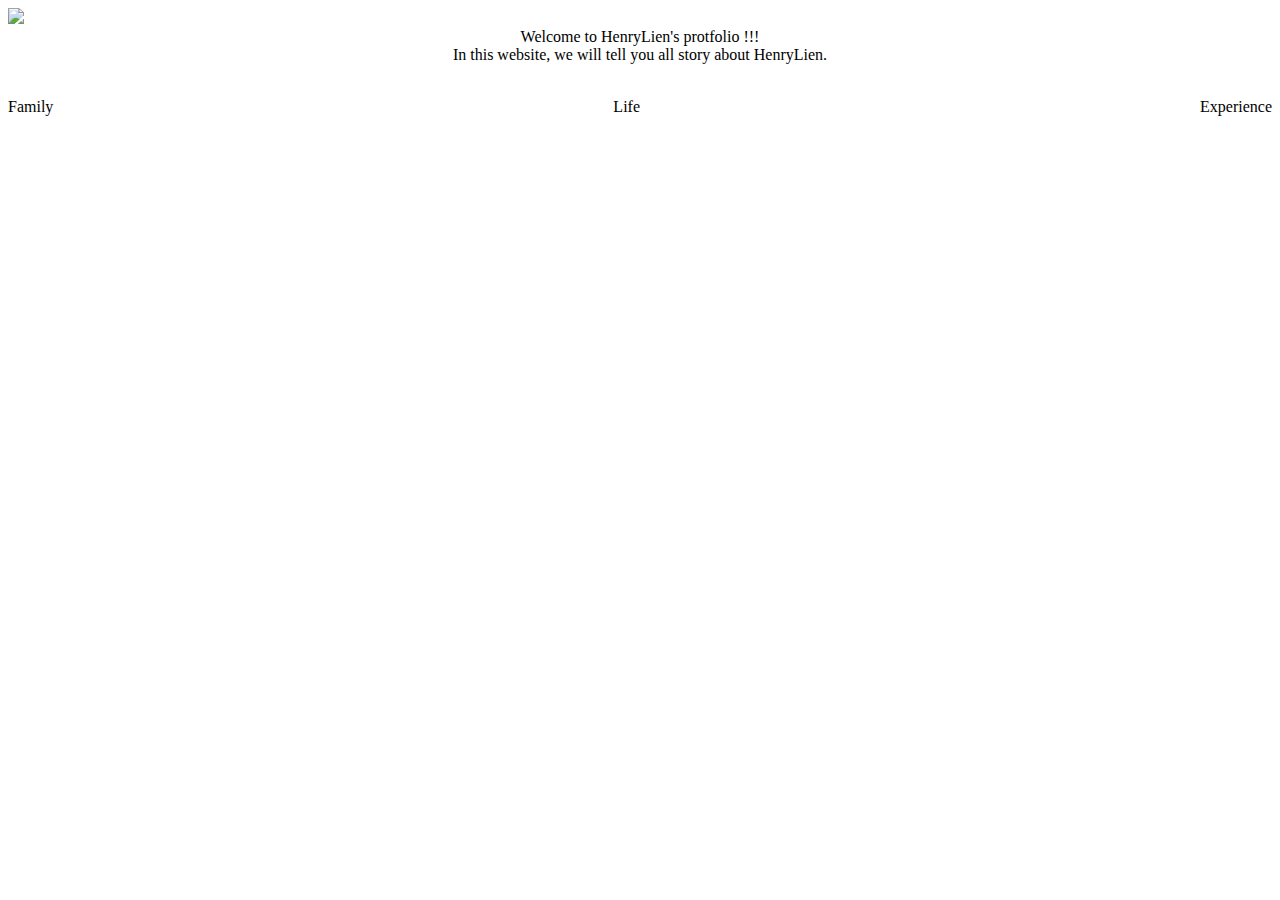
==== HTML283 Homework 1/index.html @ 16ed94be "連子恒 HTML283 Homework1" ====
<!DOCTYPE html>
<html lang="en">
<head>
    <meta charset="UTF-8">
    <meta name="viewport" content="width=device-width, initial-scale=1.0">
    <meta http-equiv="X-UA-Compatible" content="ie=edge">
    <title>Henry's personel page</title>
</head>
<body>
    <div class="welcome" width=1280 height=600 id="henry1">
        <div class="picture">   
            <img src="../../images/fineas-anton-195556.jpg" style="width:100%;height:auto;" >
        </div>
        <div class="Wtext"style="text-align:center;">
            Welcome to HenryLien's protfolio !!!<br>
            In this website, we will tell you all story about HenryLien.
        </div>
    </div>
    <div class ="detail"style="text-align:center;" width=500>
        <div class="detail" id="detail-1" style="float:right;">
        <a href="http://localhost:3000/HTML283-Final-Demo/HTML283%20Homework%201/profile.html"><img src="../../images/Experience.png" alt="" ></a>
              
            <p>Experience</p>
        </div>
        <div class="detail" id="detail-2" style="float:left;">
            <img src="../../images/Family.jpg" alt="">
                <p>Family</p>
        </div>
        <div class="detail" id="detail-3" style="margin:0;">
            <img src="../../images/Life.png" alt="">
                <p>Life</p>
        </div>
   </div>
</body>
</html>
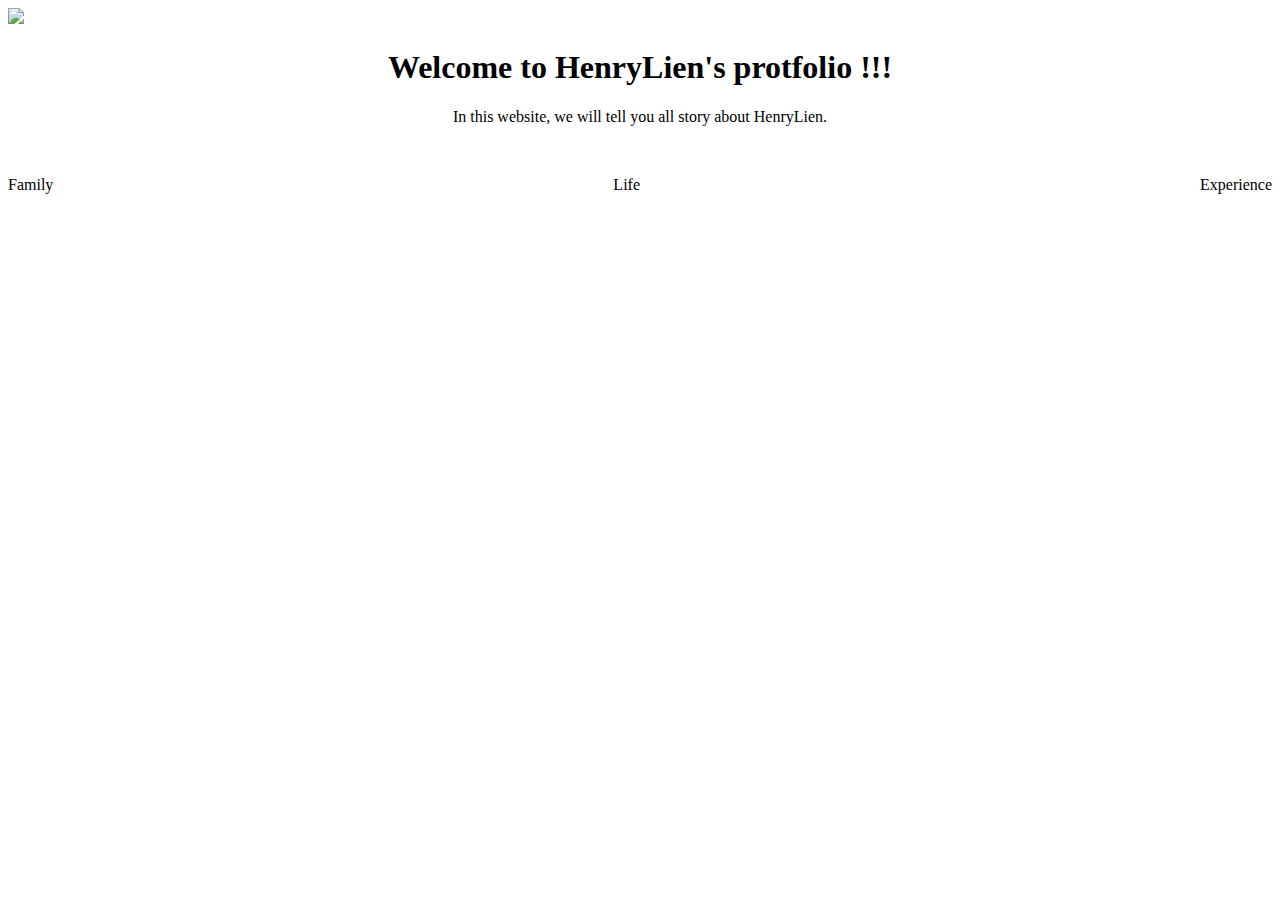
==== commit 06d4c053: "連子恒 HTML283 homework1" ====
--- a/HTML283 Homework 1/index.html
+++ b/HTML283 Homework 1/index.html
@@ -12,8 +12,8 @@
             <img src="../../images/fineas-anton-195556.jpg" style="width:100%;height:auto;" >
         </div>
         <div class="Wtext"style="text-align:center;">
-            Welcome to HenryLien's protfolio !!!<br>
-            In this website, we will tell you all story about HenryLien.
+            <h1> Welcome to HenryLien's protfolio !!!</h1>
+                <p>In this website, we will tell you all story about HenryLien.</p>
         </div>
     </div>
     <div class ="detail"style="text-align:center;" width=500>
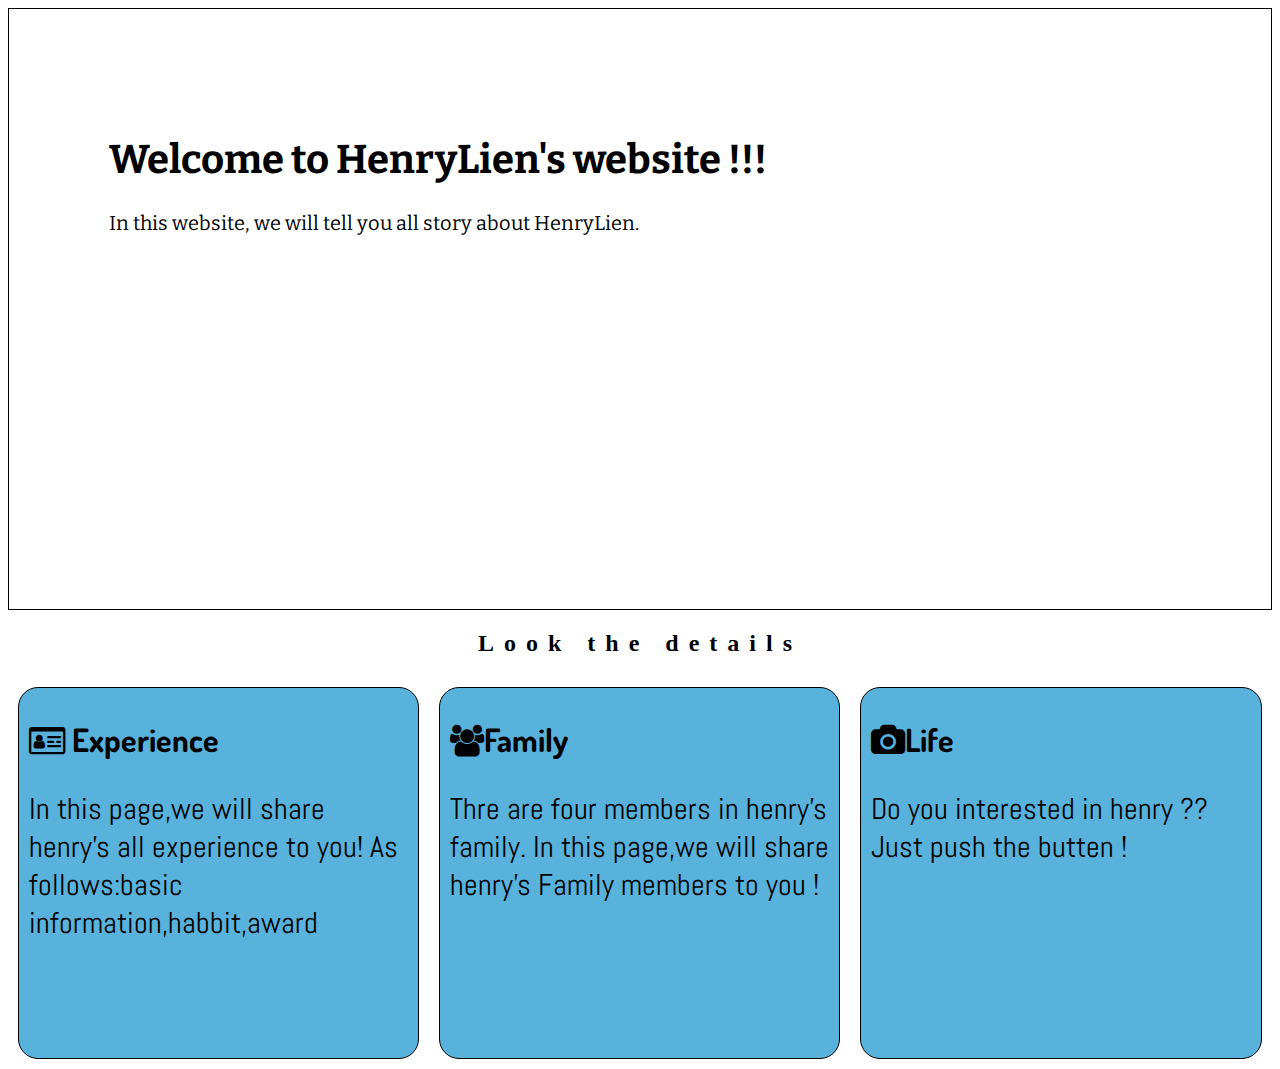
==== commit 0cbbafad: "連子恒 HTML283 Homework1" ====
--- a/HTML283 Homework 1/index.html
+++ b/HTML283 Homework 1/index.html
@@ -4,32 +4,45 @@
     <meta charset="UTF-8">
     <meta name="viewport" content="width=device-width, initial-scale=1.0">
     <meta http-equiv="X-UA-Compatible" content="ie=edge">
+    <link rel="stylesheet" type="text/css"href="../HTML283 Homework 1/bower_components/normalize-css">
+    <link rel="stylesheet" type="text/css" href="../HTML283 Homework 1/indexsheet.css">
+    <link rel="stylesheet" href="https://maxcdn.bootstrapcdn.com/font-awesome/4.7.0/css/font-awesome.min.css">
+    <link href="https://fonts.googleapis.com/css?family=Abel|Bitter|Dosis" rel="stylesheet">
     <title>Henry's personel page</title>
 </head>
 <body>
-    <div class="welcome" width=1280 height=600 id="henry1">
-        <div class="picture">   
-            <img src="../../images/fineas-anton-195556.jpg" style="width:100%;height:auto;" >
+    <header>
+        <div class="container" id="henry1">
+            <h1>Welcome to HenryLien's website !!!</h1>
+              <p>In this website, we will tell you all story about HenryLien.</p>
         </div>
-        <div class="Wtext"style="text-align:center;">
-            <h1> Welcome to HenryLien's protfolio !!!</h1>
-                <p>In this website, we will tell you all story about HenryLien.</p>
+    </header>
+    <section>
+        <div class="choose">
+            <h2>Look the details</h2>
         </div>
-    </div>
-    <div class ="detail"style="text-align:center;" width=500>
-        <div class="detail" id="detail-1" style="float:right;">
-        <a href="http://localhost:3000/HTML283-Final-Demo/HTML283%20Homework%201/profile.html"><img src="../../images/Experience.png" alt="" ></a>
+    </section>
+     
+    <section>
+        <div class="detail" id="detail-1" >
               
-            <p>Experience</p>
+            <h1><i class="fa fa-id-card-o" aria-hidden="true"></i>  Experience </h3>
+            <p>In this page,we will share henry's all experience to you! As follows:basic information,habbit,award</p>
+             
         </div>
-        <div class="detail" id="detail-2" style="float:left;">
-            <img src="../../images/Family.jpg" alt="">
-                <p>Family</p>
+        <div class="detail" id="detail-2" >
+              
+            <h1><i class="fa fa-users" aria-hidden="true"></i>Family</h3>
+            <p>Thre are four members in henry's family. In this page,we will share henry's Family members to you !</p>
+             
         </div>
-        <div class="detail" id="detail-3" style="margin:0;">
-            <img src="../../images/Life.png" alt="">
-                <p>Life</p>
+        <div class="detail" id="detail-3" >
+              
+            <h1><i class="fa fa-camera" aria-hidden="true"></i>Life</h3>
+            <p>Do you interested in henry ?? Just push the butten !</p>
+             
         </div>
-   </div>
+    </section>
+    
 </body>
 </html>--- a/HTML283 Homework 1/indexsheet.css
+++ b/HTML283 Homework 1/indexsheet.css
@@ -0,0 +1,69 @@
+   .{
+       box-sizing: border-box;
+       border: 1px solid #000;
+   }
+   body{
+       background-color:white;
+   }
+   .container{
+       background-image: url("../../images/andrew-neel-128377.jpg");
+       background-repeat: no-repeat;
+       background-position: center;
+       background-size:cover;  
+       padding-top: 100px;
+       padding-left: 100px;
+       height: 500px;
+       margine:0 auto;
+       border: 1px solid #000;
+       color:black;
+       font-family: 'Bitter', serif;
+       font-size: 20px;
+   }       
+    
+   .choose{
+       text-align: center;
+       font-size: 30;
+       letter-spacing: 10px;
+   }
+    .detail{
+        background-color: #58B2Dc;
+        font-family:'Dosis', sans-serif;
+        margin-top:5px; 
+    }
+    #detail-1{
+        padding:10px;
+        width:30%;
+        height: 350px;
+        float:left;
+        border: 1px solid #000;
+        margin: 10px;
+        border-radius: 20px;
+
+    } 
+    #detail-2{
+        padding:10px;
+        width:30%;
+        height: 350px;
+        float:left;
+        border: 1px solid #000;
+        margin: 10px;
+         border-radius: 20px;
+    }        
+    #detail-3{
+        padding:10px;
+        width:30%;
+       height: 350px;
+        float:left;
+        border: 1px solid #000;
+        margin: 10px;
+         border-radius: 20px;
+    }
+    section p:nth-child(2){
+    font-family:  'Abel', sans-serif;
+    font-size: 30px;
+
+    }        
+         
+   
+    
+    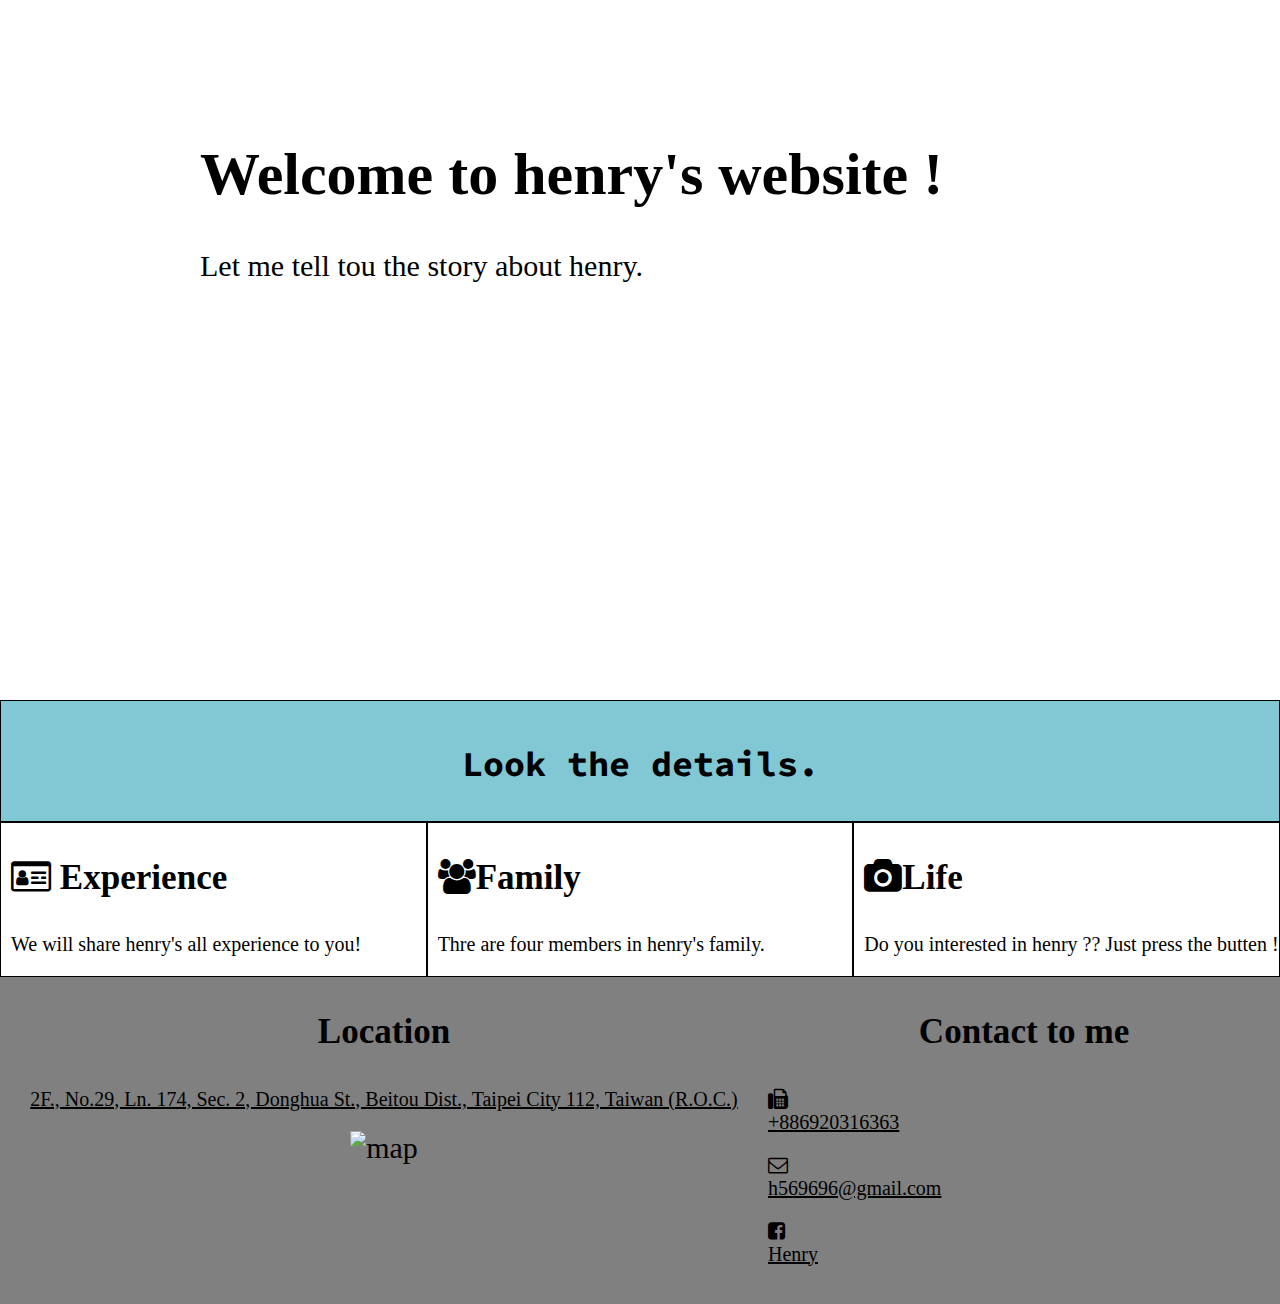
==== commit 169e2e05: "連子恒 HTML283 Homework1" ====
--- a/HTML283 Homework 1/index.html
+++ b/HTML283 Homework 1/index.html
@@ -7,42 +7,52 @@
     <link rel="stylesheet" type="text/css"href="../HTML283 Homework 1/bower_components/normalize-css">
     <link rel="stylesheet" type="text/css" href="../HTML283 Homework 1/indexsheet.css">
     <link rel="stylesheet" href="https://maxcdn.bootstrapcdn.com/font-awesome/4.7.0/css/font-awesome.min.css">
-    <link href="https://fonts.googleapis.com/css?family=Abel|Bitter|Dosis" rel="stylesheet">
+    <link href="https://fonts.googleapis.com/css?family=Abel|Bitter|Dosis|Source+Code+Pro" rel="stylesheet">
     <title>Henry's personel page</title>
 </head>
 <body>
-    <header>
-        <div class="container" id="henry1">
-            <h1>Welcome to HenryLien's website !!!</h1>
-              <p>In this website, we will tell you all story about HenryLien.</p>
+  <header>
+     <div class="container">
+         <H1>Welcome to henry's website !</H1>
+         <p> Let me tell tou the story about henry.</p>
+     </div>
+  </header>
+  <section>
+      
+  <div class="container">
+      <div class="choose0">
+          <h3>Look the details.</h3>
+      </div>
+      <div class="choose1">
+        <h3><i class="fa fa-id-card-o" aria-hidden="true"></i>  Experience </h3>
+        <p>We will share henry's all experience to you! </p>                    
+      </div>
+      <div class="choose2">
+        <h3><i class="fa fa-users" aria-hidden="true"></i>Family</h3>
+        <p>Thre are four members in henry's family.</p>
+      </div>
+      <div class="choose3">
+        <h3><i class="fa fa-camera" aria-hidden="true"></i>Life</h3>
+        <p>Do you interested in henry ?? Just press the butten !</p>
+      </div>
+  </div>
+      
+  </section>
+<footer>
+    <div class="container">
+        <div class="subleft">
+            <h3>Location</h3>
+            <p>2F., No.29, Ln. 174, Sec. 2, Donghua St., Beitou Dist., Taipei City 112, Taiwan (R.O.C.)</p>
+            <img src="../../images/location.jpg" alt="map">
         </div>
-    </header>
-    <section>
-        <div class="choose">
-            <h2>Look the details</h2>
+        <div class="subright">
+             <h3>Contact to me</h3>
+                <p><i class="fa fa-fax" aria-hidden="true"></i><br>+886920316363</p>
+                <p><i class="fa fa-envelope-o" aria-hidden="true"></i><br>h569696@gmail.com</p>
+                <p><i class="fa fa-facebook-square" aria-hidden="true"></i><br><a href="https://www.facebook.com/henry.lian">Henry</a></p>
         </div>
-    </section>
-     
-    <section>
-        <div class="detail" id="detail-1" >
-              
-            <h1><i class="fa fa-id-card-o" aria-hidden="true"></i>  Experience </h3>
-            <p>In this page,we will share henry's all experience to you! As follows:basic information,habbit,award</p>
-             
-        </div>
-        <div class="detail" id="detail-2" >
-              
-            <h1><i class="fa fa-users" aria-hidden="true"></i>Family</h3>
-            <p>Thre are four members in henry's family. In this page,we will share henry's Family members to you !</p>
-             
-        </div>
-        <div class="detail" id="detail-3" >
-              
-            <h1><i class="fa fa-camera" aria-hidden="true"></i>Life</h3>
-            <p>Do you interested in henry ?? Just push the butten !</p>
-             
-        </div>
-    </section>
-    
+    </div>
+</footer>
+
 </body>
 </html>--- a/HTML283 Homework 1/indexsheet.css
+++ b/HTML283 Homework 1/indexsheet.css
@@ -1,69 +1,115 @@
-   .{
-       box-sizing: border-box;
-       border: 1px solid #000;
-   }
-   body{
-       background-color:white;
-   }
-   .container{
-       background-image: url("../../images/andrew-neel-128377.jpg");
-       background-repeat: no-repeat;
-       background-position: center;
-       background-size:cover;  
-       padding-top: 100px;
-       padding-left: 100px;
-       height: 500px;
-       margine:0 auto;
-       border: 1px solid #000;
-       color:black;
-       font-family: 'Bitter', serif;
-       font-size: 20px;
-   }       
+*{
+    box-sizing: border-box;
+}
+html,body{
+    margin:0;
+    padding: 0; 
+}
+header{
+    background-image:url("../../images/andrew-neel-128377.jpg");
+    background-repeat: no-repeat;
+    background-position: center;
+    background-size:cover;
+    height: 700px;
+    padding-top: 100px;
+    padding-left:200px; 
+}
+/*setion*/
+.container{
+    font-size: 30px;
+    overflow: auto;
     
-   .choose{
-       text-align: center;
-       font-size: 30;
-       letter-spacing: 10px;
-   }
-    .detail{
-        background-color: #58B2Dc;
-        font-family:'Dosis', sans-serif;
-        margin-top:5px; 
+    
+}
+.choose0{
+    text-align: center;
+    border: 1px solid black;
+    font-family: 'Source Code Pro', monospace;
+    padding-top: 5px;
+    background-color: #81c7D4;
+
+    
+}
+.choose1{
+width: calc(100%/12*4);
+float: left;
+border: 1px solid black;
+padding-left: 10px;
+
+
+}
+.choose2{
+width: calc(100%/12*4);
+float: left;
+border: 1px solid black;
+padding-left: 10px;
+}
+.choose3{
+width: calc(100%/12*4);
+float: left;
+border: 1px solid black;
+padding-left: 10px;
+}
+section p:nth-child(2){
+    font-size: 20px;
+}
+/*footer*/
+footer .container{
+    background-color: grey;
+    overflow: auto;
+}
+.subleft{
+    width:60%;
+    float: left;
+    text-align: center;
+    
+}
+.subright{
+    width:40%;
+    height: 327px;
+    float: left;
+    
+}
+footer p{
+    font-size: 20px;
+    text-decoration: underline;
+}
+footer h3{
+    text-align: center;
+}
+footer a{
+color: black;
+}
+
+@media screen and ( max-width:700px) {
+    header{
+        width: 100%;
     }
-    #detail-1{
-        padding:10px;
-        width:30%;
-        height: 350px;
-        float:left;
-        border: 1px solid #000;
-        margin: 10px;
-        border-radius: 20px;
-
-    } 
-    #detail-2{
-        padding:10px;
-        width:30%;
-        height: 350px;
-        float:left;
-        border: 1px solid #000;
-        margin: 10px;
-         border-radius: 20px;
-    }        
-    #detail-3{
-        padding:10px;
-        width:30%;
-       height: 350px;
-        float:left;
-        border: 1px solid #000;
-        margin: 10px;
-         border-radius: 20px;
+    section{
+        width: 100%;
     }
-    section p:nth-child(2){
-    font-family:  'Abel', sans-serif;
-    font-size: 30px;
-
-    }        
-         
-   
-    
-    +    footer{
+        width: 100%;
+    }
+    .choose0{
+        width: 100%;
+    }
+    .choose1{
+        width: 100%;
+    }
+    .choose2{
+        width: 100%;
+    }
+    .choose3{
+        width: 100%;
+    }
+    .container{
+        width: 100%;
+    }
+    .subleft{
+        width: 100%;
+    }
+    .subright{
+        width: 100%;
+    }
+}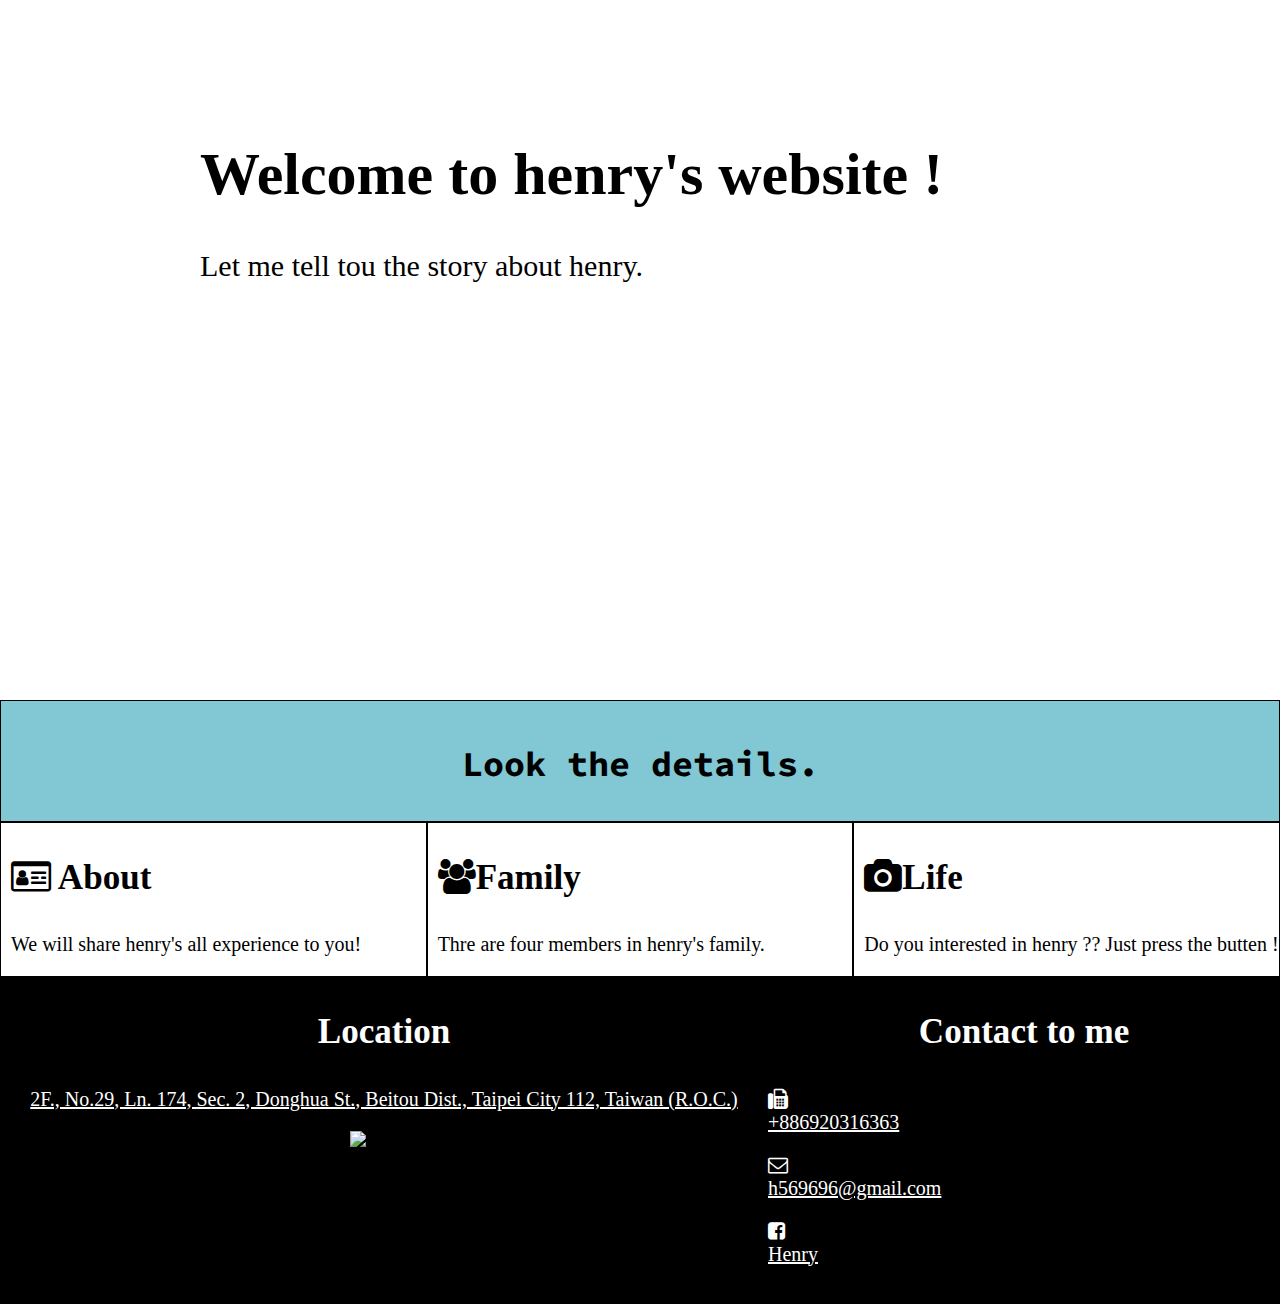
==== commit 29bddf45: "連子恒 HTML283 Homework 1" ====
--- a/HTML283 Homework 1/index.html
+++ b/HTML283 Homework 1/index.html
@@ -24,7 +24,7 @@
           <h3>Look the details.</h3>
       </div>
       <div class="choose1">
-        <h3><i class="fa fa-id-card-o" aria-hidden="true"></i>  Experience </h3>
+        <h3><i class="fa fa-id-card-o" aria-hidden="true"></i>  About </h3>
         <p>We will share henry's all experience to you! </p>                    
       </div>
       <div class="choose2">
--- a/HTML283 Homework 1/indexsheet.css
+++ b/HTML283 Homework 1/indexsheet.css
@@ -1,7 +1,7 @@
 *{
     box-sizing: border-box;
 }
-html,body{
+html,body,footer{
     margin:0;
     padding: 0; 
 }
@@ -55,7 +55,7 @@
 }
 /*footer*/
 footer .container{
-    background-color: grey;
+    background-color:black;
     overflow: auto;
 }
 .subleft{
@@ -73,14 +73,15 @@
 footer p{
     font-size: 20px;
     text-decoration: underline;
+    color: white;
 }
 footer h3{
     text-align: center;
+    color:white;
 }
 footer a{
-color: black;
+color:white;
 }
-
 @media screen and ( max-width:700px) {
     header{
         width: 100%;
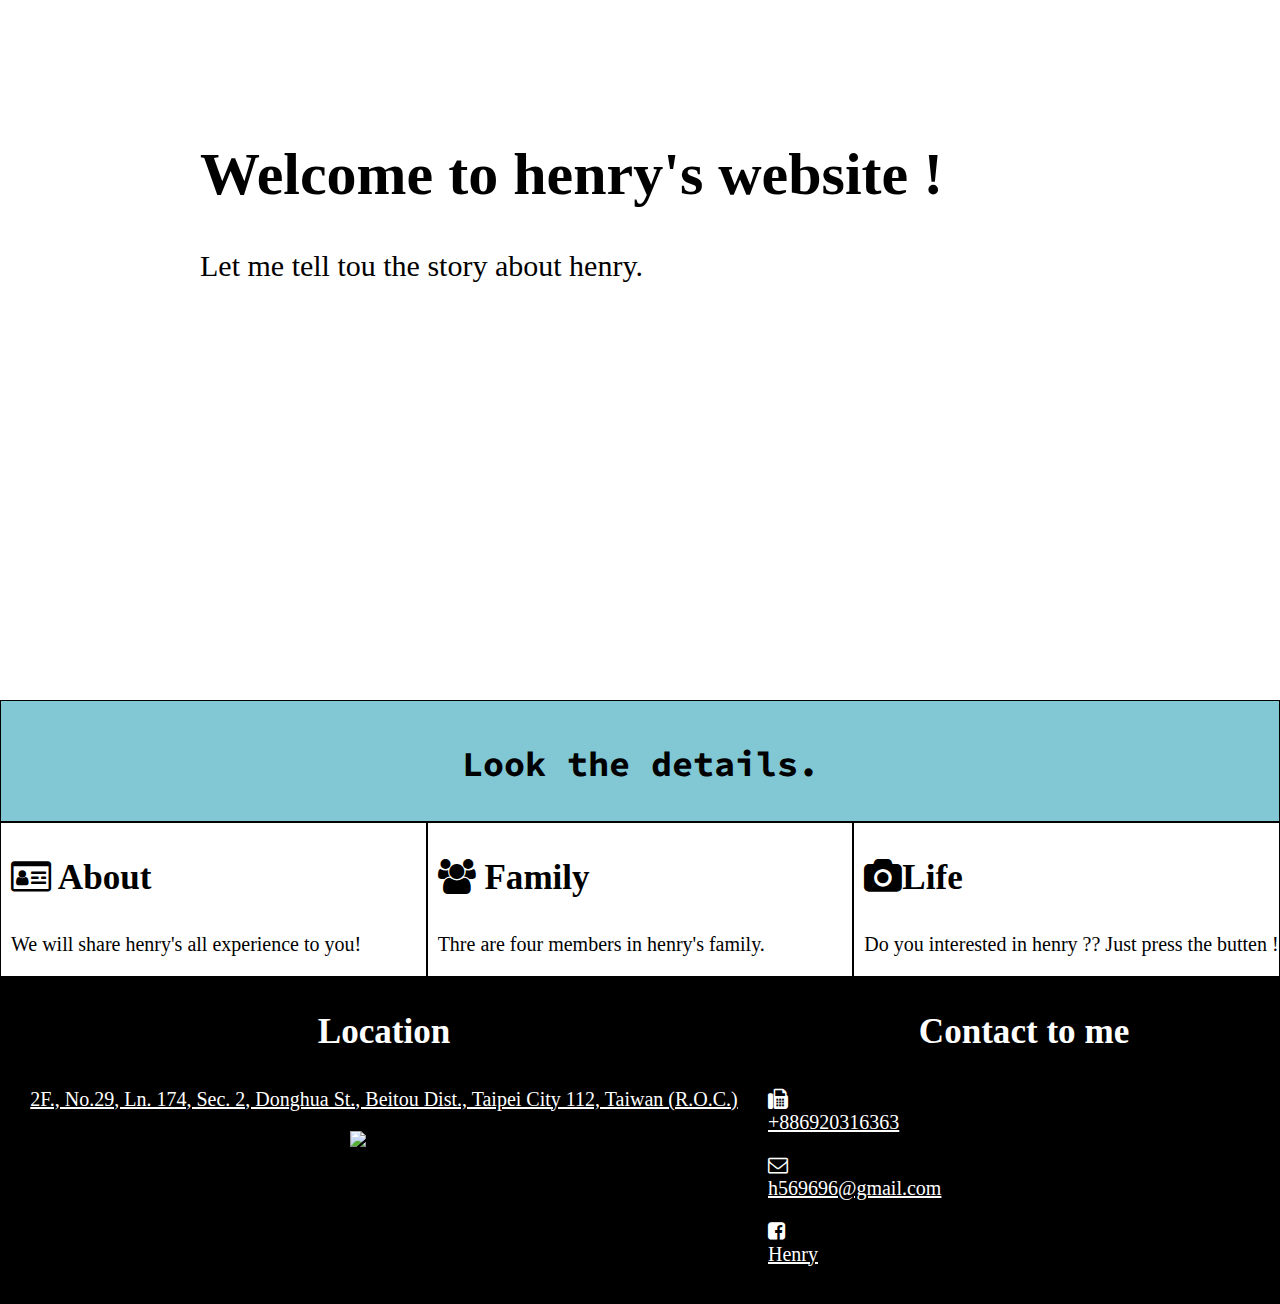
==== commit 6f366c39: "連子恒 HTML283 homework 1" ====
--- a/HTML283 Homework 1/index.html
+++ b/HTML283 Homework 1/index.html
@@ -24,15 +24,15 @@
           <h3>Look the details.</h3>
       </div>
       <div class="choose1">
-        <h3><i class="fa fa-id-card-o" aria-hidden="true"></i>  About </h3>
+        <h3><i class="fa fa-id-card-o" aria-hidden="true"></i> <a href="http://localhost:3000/HTML283-Final-Demo/HTML283%20Homework%201/profile.html">About</a> </h3>
         <p>We will share henry's all experience to you! </p>                    
       </div>
       <div class="choose2">
-        <h3><i class="fa fa-users" aria-hidden="true"></i>Family</h3>
+        <h3><i class="fa fa-users" aria-hidden="true"></i> <a href="http://localhost:3000/HTML283-Final-Demo/HTML283%20Homework%201/family.html">Family</a></h3>
         <p>Thre are four members in henry's family.</p>
       </div>
       <div class="choose3">
-        <h3><i class="fa fa-camera" aria-hidden="true"></i>Life</h3>
+        <h3><i class="fa fa-camera" aria-hidden="true"></i><a href="http://localhost:3000/HTML283-Final-Demo/HTML283%20Homework%201/life.html">Life</a></h3>
         <p>Do you interested in henry ?? Just press the butten !</p>
       </div>
   </div>
--- a/HTML283 Homework 1/indexsheet.css
+++ b/HTML283 Homework 1/indexsheet.css
@@ -30,6 +30,7 @@
 
     
 }
+
 .choose1{
 width: calc(100%/12*4);
 float: left;
@@ -38,17 +39,29 @@
 
 
 }
+.choose1 a{
+    color: black;
+    text-decoration: none;
+}
 .choose2{
 width: calc(100%/12*4);
 float: left;
 border: 1px solid black;
 padding-left: 10px;
 }
+.choose2 a{
+    color: black;
+    text-decoration: none;
+}
 .choose3{
 width: calc(100%/12*4);
 float: left;
 border: 1px solid black;
 padding-left: 10px;
+}
+.choose3 a{
+    color: black;
+    text-decoration: none;
 }
 section p:nth-child(2){
     font-size: 20px;
@@ -57,6 +70,7 @@
 footer .container{
     background-color:black;
     overflow: auto;
+    width: 100%;
 }
 .subleft{
     width:60%;
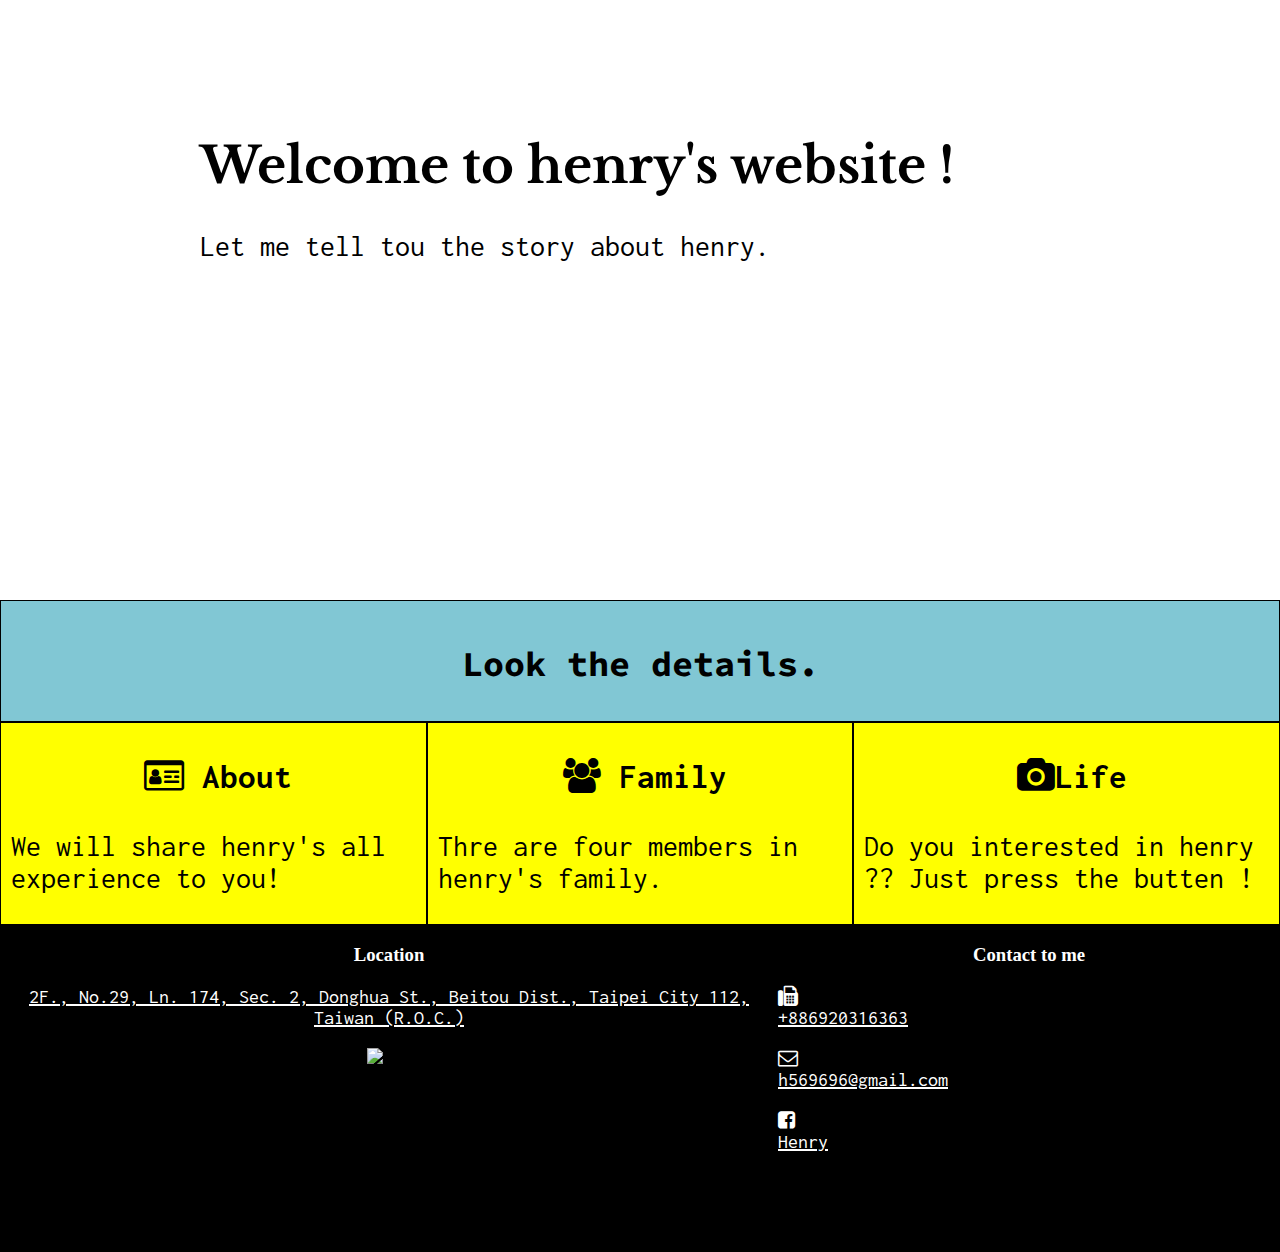
==== commit 0f20b119: "連子恒 HTML283 homework01" ====
--- a/HTML283 Homework 1/index.html
+++ b/HTML283 Homework 1/index.html
@@ -7,7 +7,7 @@
     <link rel="stylesheet" type="text/css"href="../HTML283 Homework 1/bower_components/normalize-css">
     <link rel="stylesheet" type="text/css" href="../HTML283 Homework 1/indexsheet.css">
     <link rel="stylesheet" href="https://maxcdn.bootstrapcdn.com/font-awesome/4.7.0/css/font-awesome.min.css">
-    <link href="https://fonts.googleapis.com/css?family=Abel|Bitter|Dosis|Source+Code+Pro" rel="stylesheet">
+    <link href="https://fonts.googleapis.com/css?family=Abel|Bitter|Dosis|Source+Code+Pro|Inconsolata|Libre+Baskerville" rel="stylesheet">
     <title>Henry's personel page</title>
 </head>
 <body>
@@ -31,10 +31,10 @@
         <h3><i class="fa fa-users" aria-hidden="true"></i> <a href="http://localhost:3000/HTML283-Final-Demo/HTML283%20Homework%201/family.html">Family</a></h3>
         <p>Thre are four members in henry's family.</p>
       </div>
-      <div class="choose3">
-        <h3><i class="fa fa-camera" aria-hidden="true"></i><a href="http://localhost:3000/HTML283-Final-Demo/HTML283%20Homework%201/life.html">Life</a></h3>
-        <p>Do you interested in henry ?? Just press the butten !</p>
-      </div>
+        <div class="choose3">
+            <h3><i class="fa fa-camera" aria-hidden="true"></i><a href="http://localhost:3000/HTML283-Final-Demo/HTML283%20Homework%201/life.html">Life</a></h3>
+            <p>Do you interested in henry ?? Just press the butten !</p>
+        </div>
   </div>
       
   </section>
--- a/HTML283 Homework 1/indexsheet.css
+++ b/HTML283 Homework 1/indexsheet.css
@@ -10,15 +10,26 @@
     background-repeat: no-repeat;
     background-position: center;
     background-size:cover;
-    height: 700px;
+    height: 600px;
     padding-top: 100px;
-    padding-left:200px; 
+    padding-left:200px;
+    overflow: auto; 
+}
+header h1{
+font-family: 'Libre Baskerville', serif;
+font-size: 50px;
+
+}
+header p{
+    font-size: 30px;
+    
 }
 /*setion*/
-.container{
+ section .container{
     font-size: 30px;
     overflow: auto;
     
+    width: 100%;
     
 }
 .choose0{
@@ -37,34 +48,50 @@
 border: 1px solid black;
 padding-left: 10px;
 
-
+background-color: yellow; 
 }
 .choose1 a{
     color: black;
     text-decoration: none;
+}
+.choose1 h3{
+  text-align: center;
 }
 .choose2{
 width: calc(100%/12*4);
 float: left;
 border: 1px solid black;
 padding-left: 10px;
+
+background-color: yellow; 
 }
 .choose2 a{
     color: black;
     text-decoration: none;
+}
+.choose2 h3{
+  text-align: center;
 }
 .choose3{
 width: calc(100%/12*4);
 float: left;
 border: 1px solid black;
 padding-left: 10px;
+
+background-color: yellow; 
 }
 .choose3 a{
     color: black;
     text-decoration: none;
 }
+.choose3 h3{
+  text-align: center;
+}
 section p:nth-child(2){
-    font-size: 20px;
+    font-size: 30px;
+}
+.choose1,.choose2,.choose3, p{
+    font-family: 'Inconsolata', monospace;
 }
 /*footer*/
 footer .container{
@@ -76,13 +103,13 @@
     width:60%;
     float: left;
     text-align: center;
-    
+    padding-left: 10px;
 }
 .subright{
     width:40%;
     height: 327px;
     float: left;
-    
+    padding-left: 10px;
 }
 footer p{
     font-size: 20px;
